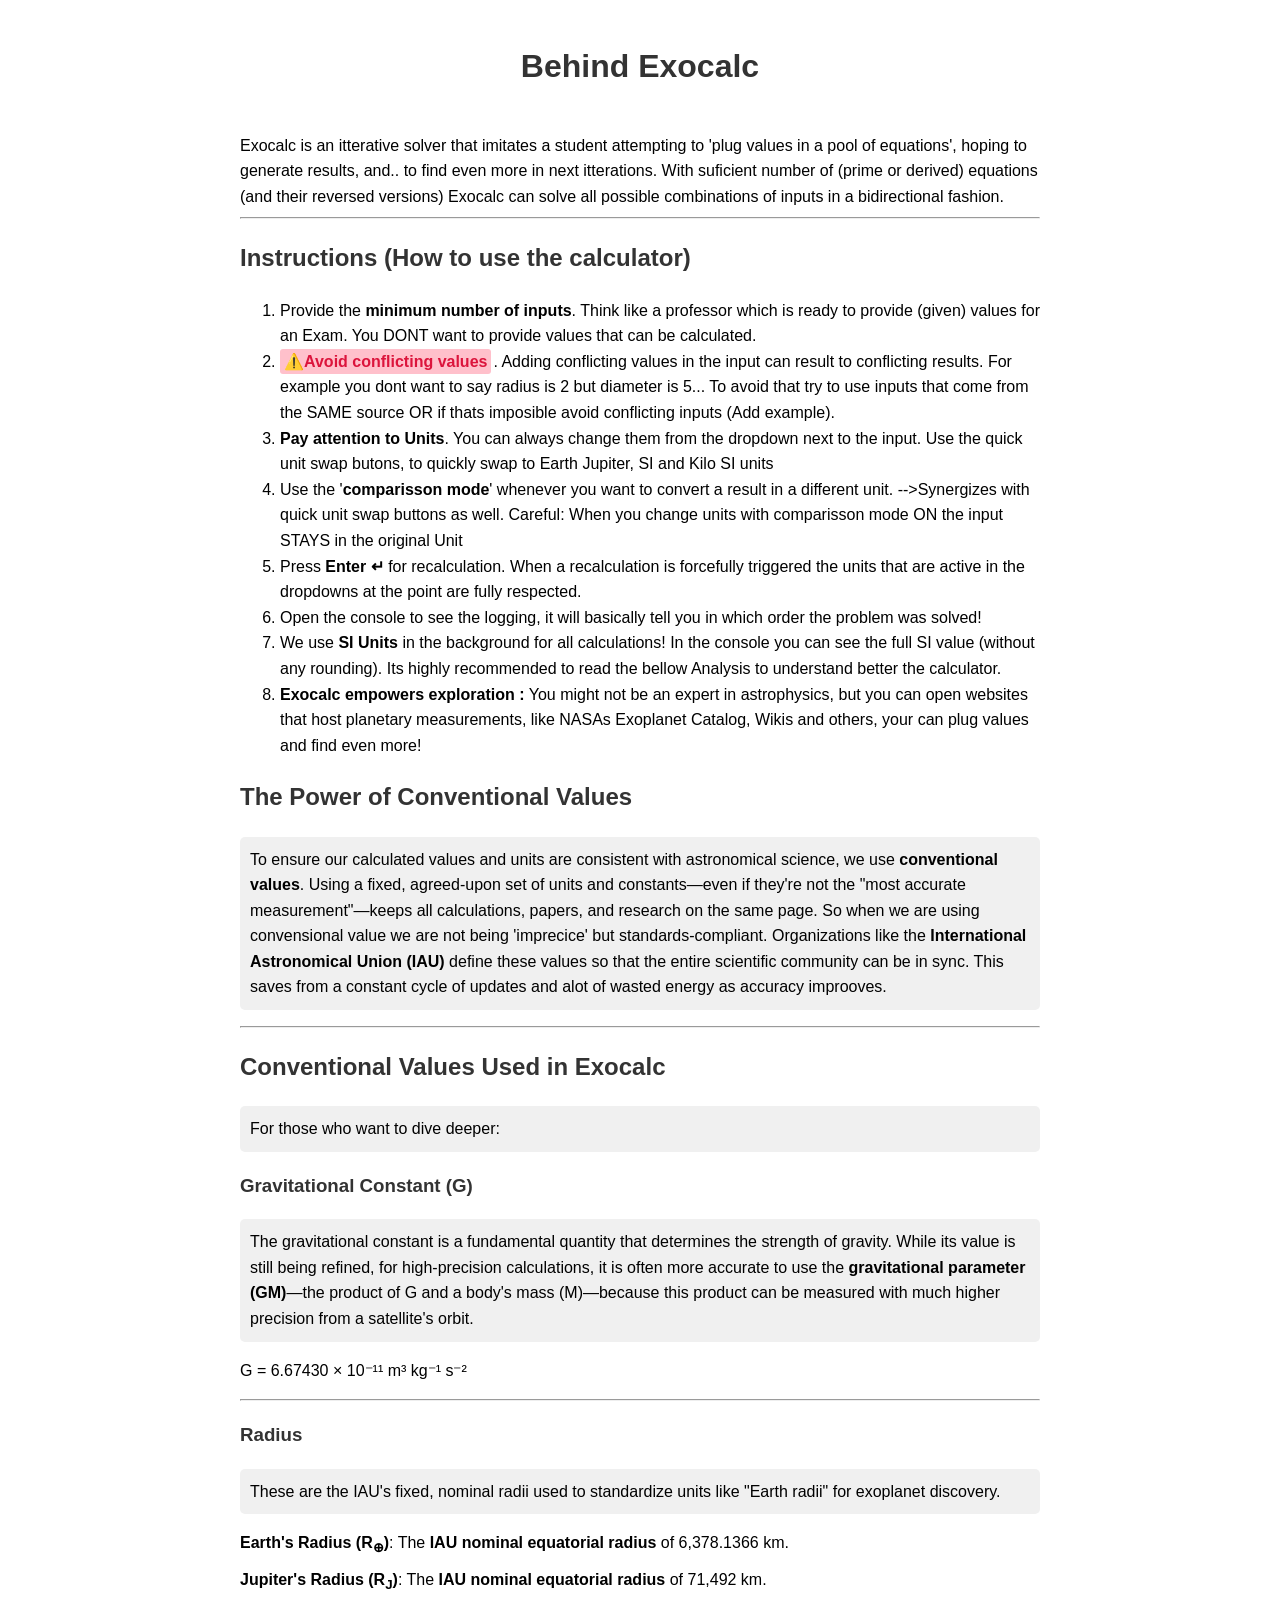
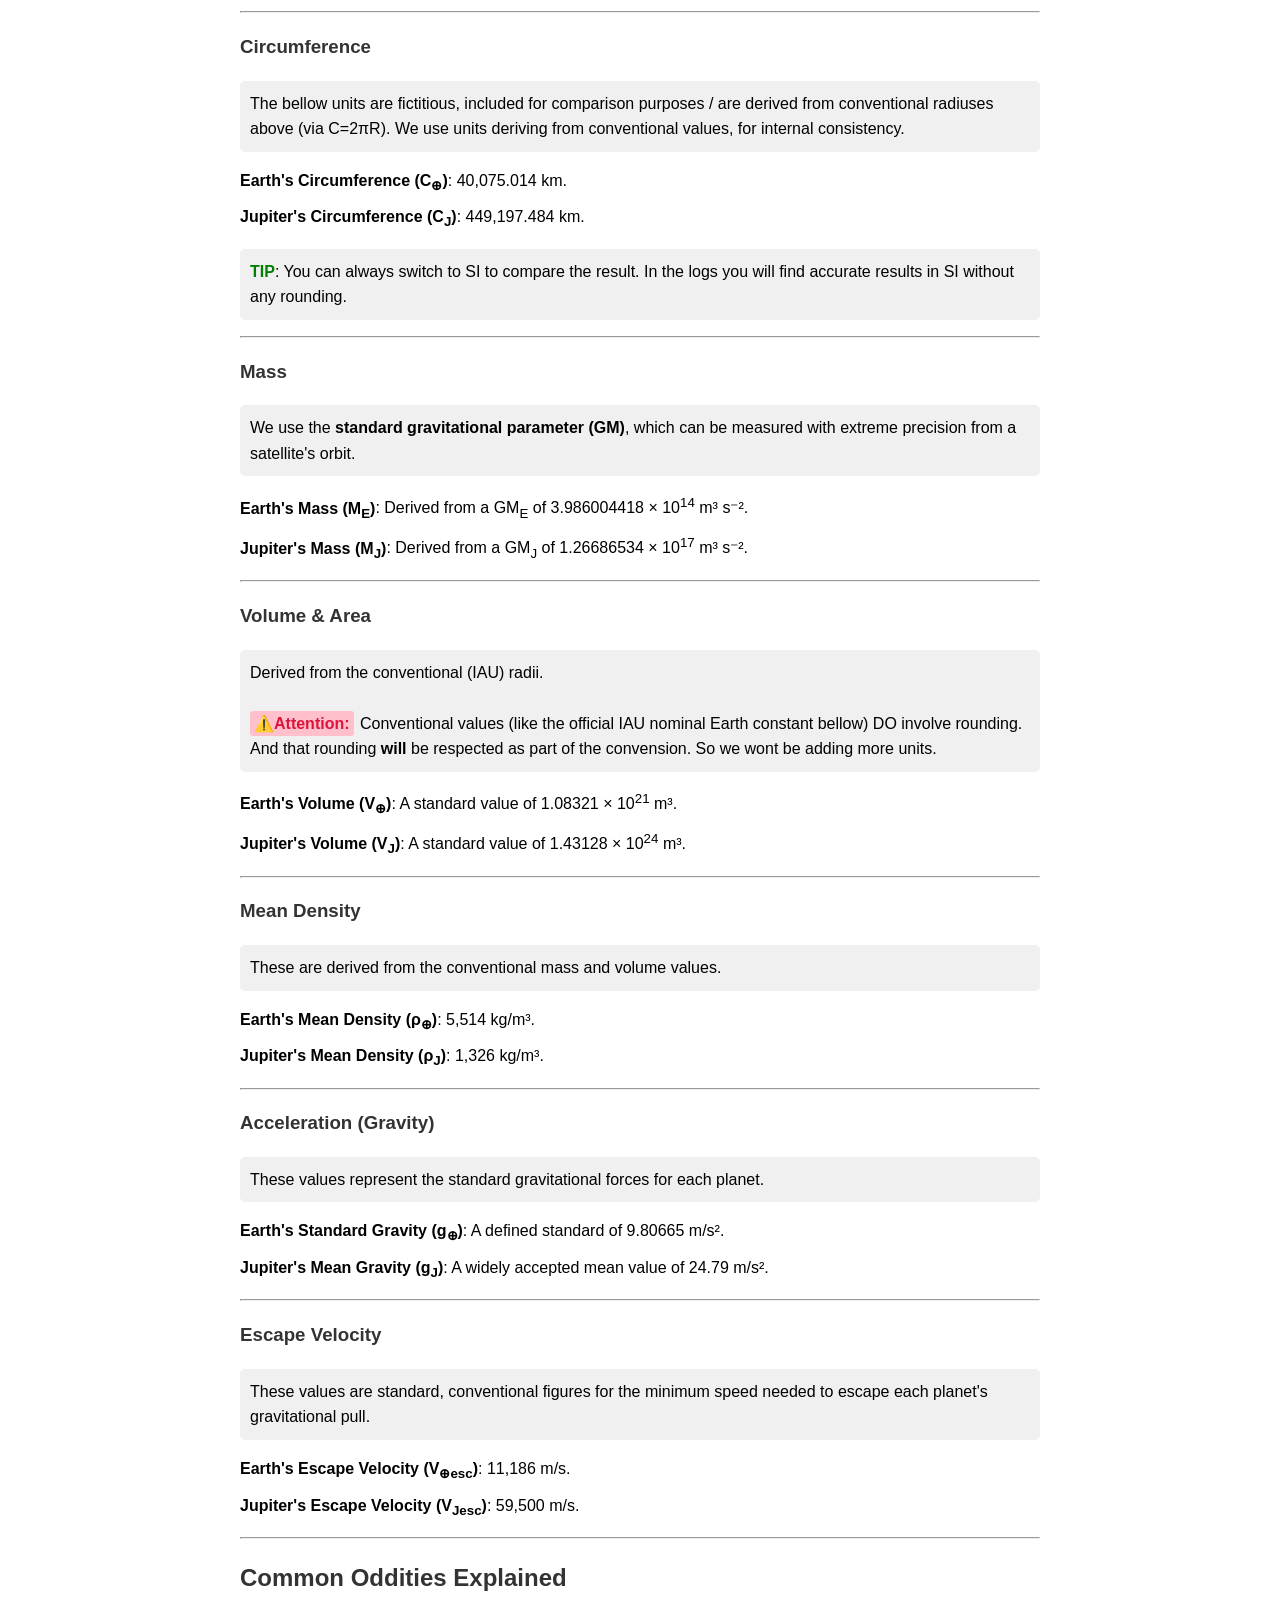
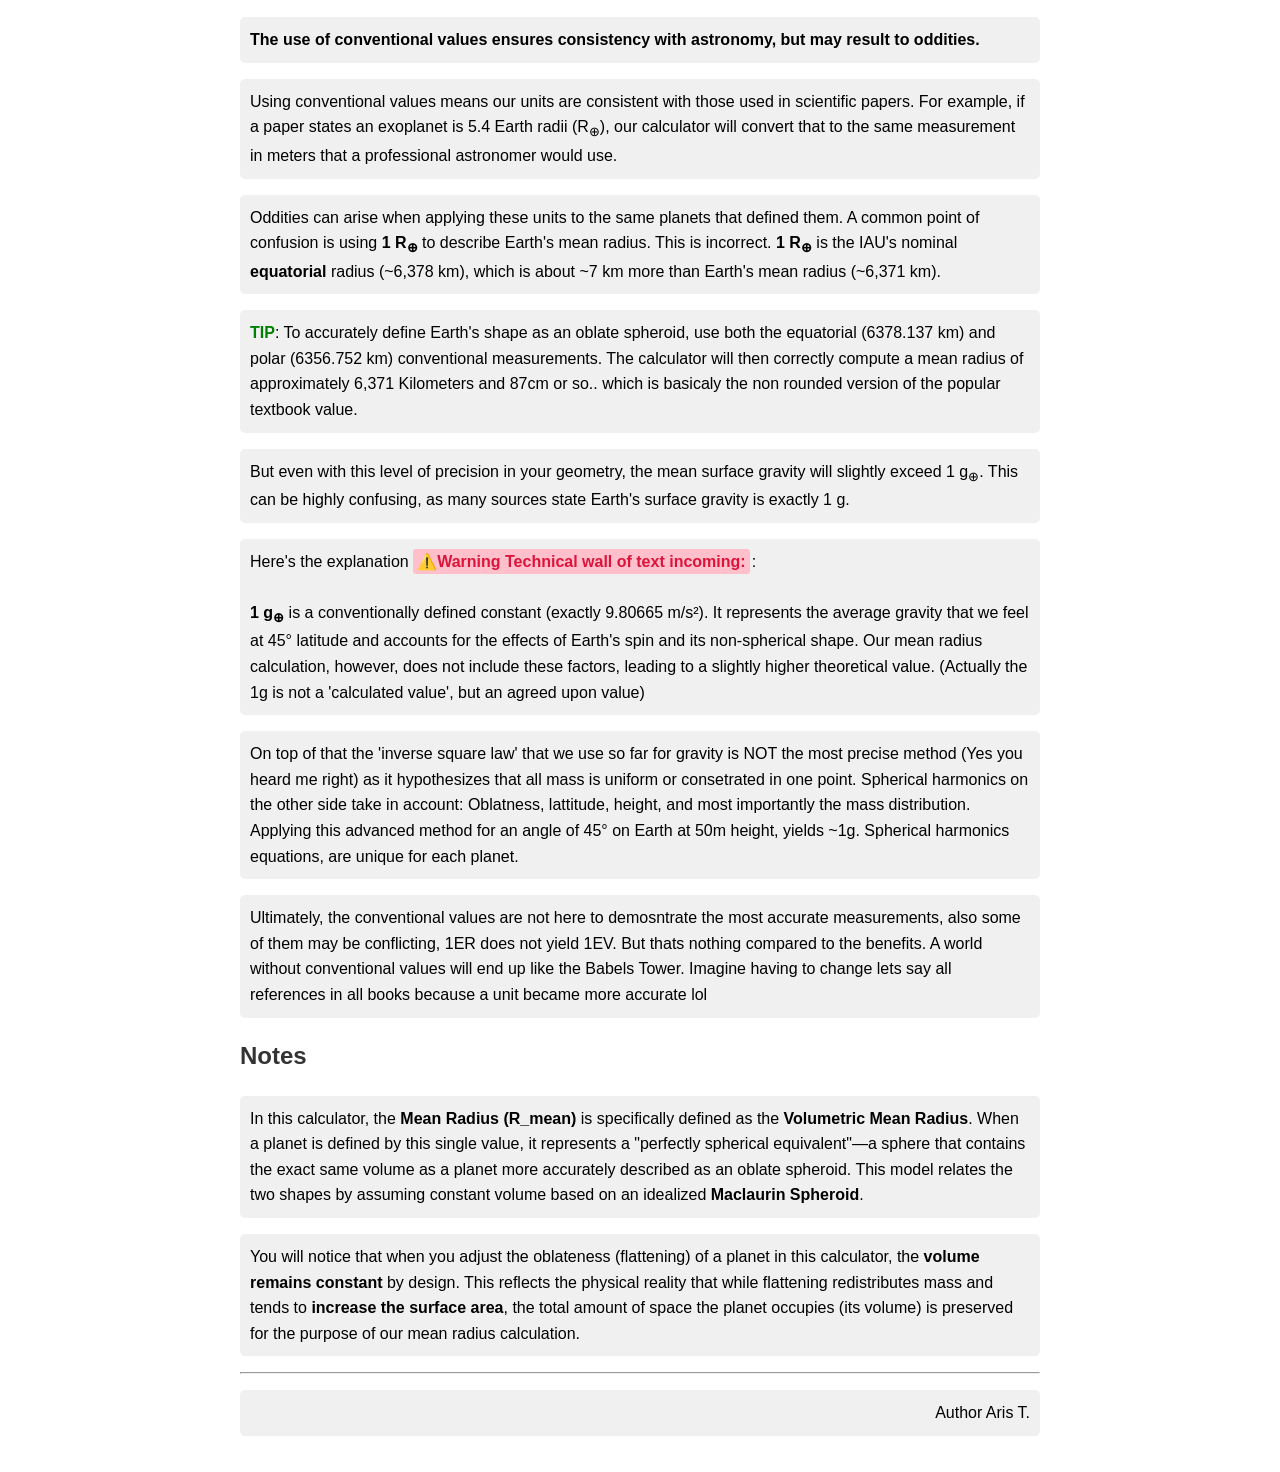
==== Info.html @ 7027e69e "initial public staging version" ====
<!DOCTYPE html>
<html lang="en">
<head>
    <meta charset="UTF-8">
    <meta name="viewport" content="width=device-width, initial-scale=1.0">
    <title>Planetary Calculator - Conventional Values</title>
    <style>
        body { font-family: verdana, sans-serif; line-height: 1.6; max-width: 800px; margin: auto; padding: 20px; }
        h1, h2, h3, h4 { color: #333; }
        h1 { text-align: center; margin-bottom: 40px; }
        .tip { color: green; font-weight: bold; }
        ul { list-style-type: none; padding-left: 0; }
        ul li { margin-bottom: 8px; }
        p { background-color: #f0f0f0; padding: 10px; border-radius: 5px; } /* Added background color for paragraphs */
    </style>
</head>
<body>

<h1>Behind Exocalc</h1>

<div>Exocalc is an itterative solver that imitates a student attempting to 'plug values in a pool of equations', hoping to generate results, and.. to find even more in next itterations. With suficient number of (prime or derived) equations (and their reversed versions) Exocalc can solve all possible combinations of inputs in a bidirectional fashion.<div>
<hr>
<h2>Instructions (How to use the calculator)</h2>

    <ol>
	    <li>Provide the <strong>minimum number of inputs</strong>. Think like a professor which is ready to provide (given) values for an Exam. You DONT want to provide values that can be calculated. </li>
        <li><span style="color:crimson; font-weight:700; background-color:pink; border-color:dark-pink; border-radius:3px; padding:4px; margin-right:2px;">⚠️Avoid conflicting values</span>. Adding conflicting values in the input can result to conflicting results. For example you dont want to say radius is 2 but diameter is 5... To avoid that try to use inputs that come from the SAME source OR if thats imposible avoid conflicting inputs (Add example).</li>
	    <li><strong>Pay attention to Units</strong>. You can always change them from the dropdown next to the input. Use the quick unit swap butons, to quickly swap to Earth Jupiter, SI and Kilo SI units</li>
	    <li>Use the '<strong>comparisson mode</strong>' whenever you want to convert a result in a different unit. -->Synergizes with quick unit swap buttons as well. Careful: When you change units with comparisson mode ON the input STAYS in the original Unit</li>
		<li>Press <strong>Enter ↵</strong> for recalculation. When a recalculation is forcefully triggered the units that are active in the dropdowns at the point are fully respected.</li>
		<li>Open the console to see the logging, it will basically tell you in which order the problem was solved!</li>
		<li>We use <strong>SI Units</strong> in the background for all calculations! In the console you can see the full SI value (without any rounding). Its highly recommended to read the bellow Analysis to understand better the calculator.</li>
		<li><strong>Exocalc empowers exploration :</strong> You might not be an expert in astrophysics, but you can open websites that host planetary measurements, like NASAs Exoplanet Catalog, Wikis and others, your can plug values and find even more!</li>
	</ol>

<h2>The Power of Conventional Values</h2>
<p>To ensure our calculated values and units are consistent with astronomical science, we use <strong>conventional values</strong>. Using a fixed, agreed-upon set of units and constants—even if they're not the "most accurate measurement"—keeps all calculations, papers, and research on the same page. So when we are using convensional value we are not being 'imprecice' but standards-compliant. Organizations like the <strong>International Astronomical Union (IAU)</strong> define these values so that the entire scientific community can be in sync. This saves from a constant cycle of updates and alot of wasted energy as accuracy improoves.</p>

<hr>

<h2>Conventional Values Used in Exocalc</h2>
<p>For those who want to dive deeper:</p>

<h3>Gravitational Constant (G)</h3>
<p>The gravitational constant is a fundamental quantity that determines the strength of gravity. While its value is still being refined, for high-precision calculations, it is often more accurate to use the <strong>gravitational parameter (GM)</strong>—the product of G and a body's mass (M)—because this product can be measured with much higher precision from a satellite's orbit.</p>
<ul>
    <li>G = 6.67430 &times; 10⁻¹¹ m³ kg⁻¹ s⁻²</li>
</ul>

<hr>

<h3>Radius</h3>
<p>These are the IAU's fixed, nominal radii used to standardize units like "Earth radii" for exoplanet discovery.</p>
<ul>
    <li><strong>Earth's Radius (R<sub>&#x2295;</sub>)</strong>: The <strong>IAU nominal equatorial radius</strong> of 6,378.1366 km.</li>
    <li><strong>Jupiter's Radius (R<sub>J</sub>)</strong>: The <strong>IAU nominal equatorial radius</strong> of 71,492 km.</li>
</ul>

<hr>

<h3>Circumference</h3>
<p>The bellow units are fictitious,  included  for comparison purposes / are derived from  conventional radiuses above (via C=2πR). We use units deriving from conventional values, for internal consistency.</p>
<ul>
    <li><strong>Earth's Circumference (C<sub>&#x2295;</sub>)</strong>: 40,075.014 km.</li>
    <li><strong>Jupiter's Circumference (C<sub>J</sub>)</strong>: 449,197.484 km.</li>
</ul>
<p><strong><span style="color:green; font-weight:bold;">TIP</span></strong>: You can always switch to SI to compare the result. In the logs you will find accurate results in SI without any rounding.</p>
<hr>

<h3>Mass</h3>
<p>We use the <strong>standard gravitational parameter (GM)</strong>, which can be measured with extreme precision from a satellite's orbit.</p>
<ul>
    <li><strong>Earth's Mass (M<sub>E</sub>)</strong>: Derived from a GM<sub>E</sub> of 3.986004418 &times; 10<sup>14</sup> m&sup3; s⁻².</li>
    <li><strong>Jupiter's Mass (M<sub>J</sub>)</strong>: Derived from a GM<sub>J</sub> of 1.26686534 &times; 10<sup>17</sup> m&sup3; s⁻².</li>
</ul>

<hr>

<h3>Volume &amp; Area</h3>
<p>Derived from the conventional (IAU) radii.<br><br><span style="color:crimson; font-weight:700; background-color:pink; border-color:dark-pink; border-radius:3px; padding:4px; margin-right:2px;">⚠️Attention:</span> Conventional values (like the official IAU nominal Earth constant bellow) DO involve rounding. And that rounding <strong>will</strong> be respected as part of the convension. So we wont be adding more units.</p>
<ul>
    <li><strong>Earth's Volume (V<sub>&#x2295;</sub>)</strong>: A standard value of 1.08321 &times; 10<sup>21</sup> m&sup3;.</li>
    <li><strong>Jupiter's Volume (V<sub>J</sub>)</strong>: A standard value of 1.43128 &times; 10<sup>24</sup> m&sup3;.</li>
</ul>

<hr>

<h3>Mean Density</h3>
<p>These are derived from the conventional mass and volume values.</p>
<ul>
    <li><strong>Earth's Mean Density (&rho;<sub>&#x2295;</sub>)</strong>: 5,514 kg/m&sup3;.</li>
    <li><strong>Jupiter's Mean Density (&rho;<sub>J</sub>)</strong>: 1,326 kg/m&sup3;.</li>
</ul>

<hr>

<h3>Acceleration (Gravity)</h3>
<p>These values represent the standard gravitational forces for each planet.</p>
<ul>
    <li><strong>Earth's Standard Gravity (g<sub>&#x2295;</sub>)</strong>: A defined standard of 9.80665 m/s&sup2;.</li>
    <li><strong>Jupiter's Mean Gravity (g<sub>J</sub>)</strong>: A widely accepted mean value of 24.79 m/s&sup2;.</li>
</ul>

<hr>

<h3>Escape Velocity</h3>
<p>These values are standard, conventional figures for the minimum speed needed to escape each planet's gravitational pull.</p>
<ul>
    <li><strong>Earth's Escape Velocity (V<sub>&#x2295;esc</sub>)</strong>: 11,186 m/s.</li>
    <li><strong>Jupiter's Escape Velocity (V<sub>Jesc</sub>)</strong>: 59,500 m/s.</li>
</ul>

<hr>

<h2>Common Oddities Explained</h2>
<p><strong>The use of conventional values ensures consistency with astronomy, but may result to oddities.</strong></p>
<p>Using conventional values means our units are consistent with those used in scientific papers. For example, if a paper states an exoplanet is 5.4 Earth radii (R<sub>&#x2295;</sub>), our calculator will convert that to the same measurement in meters that a professional astronomer would use.</p>
<p>Oddities can arise when applying these units to the same planets that defined them. A common point of confusion is using <strong>1 R<sub>&#x2295;</sub></strong> to describe Earth's mean radius. This is incorrect. <strong>1 R<sub>&#x2295;</sub></strong> is the IAU's nominal <strong>equatorial</strong> radius (~6,378 km), which is about ~7 km more than Earth's mean radius (~6,371 km).</p>
<p><strong><span style="color:green; font-weight:bold;">TIP</span></strong>: To accurately define Earth's shape as an oblate spheroid, use both the equatorial (6378.137 km) and polar (6356.752 km) conventional measurements. The calculator will then correctly compute a mean radius of approximately 6,371 Kilometers and 87cm or so.. which is basicaly the non rounded version of the popular textbook value.</p>
<p>But even with this level of precision in your geometry, the mean surface gravity will slightly exceed 1 g<sub>&#x2295;</sub>. This can be highly confusing, as many sources state Earth's surface gravity is exactly 1 g.</p>
<p>Here's the explanation <span style="color:crimson; font-weight:700; background-color:pink; border-color:dark-pink; border-radius:3px; padding:4px; margin-right:2px;">⚠️Warning Technical wall of text incoming:</span>:<br><br> <strong>1 g<sub>&#x2295;</sub></strong> is a conventionally defined constant (exactly 9.80665 m/s²). It represents the average gravity that we feel at 45° latitude and accounts for the effects of Earth's spin and its non-spherical shape. Our mean radius calculation, however, does not include these factors, leading to a slightly higher theoretical value. (Actually  the 1g is not a 'calculated value', but an agreed upon value)</p>
<p>On top of that the 'inverse square law' that we use so far for gravity is NOT the most precise method (Yes you heard me right) as it hypothesizes that all mass is uniform or consetrated in one point. Spherical harmonics on the other side take in account: Oblatness, lattitude, height, and most importantly the mass distribution. Applying this advanced method for an angle of 45° on Earth at 50m height, yields ~1g. Spherical harmonics equations, are unique for each planet.</p>

<p>Ultimately, the conventional values are not here to demosntrate the most accurate measurements, also some of them may be conflicting, 1ER does not yield 1EV. But thats nothing compared to the benefits. A world without conventional values will end up like the Babels Tower. Imagine having to change lets say all references in all books because a unit became more accurate lol</p>

<h2>Notes</h2>

<p>In this calculator, the <strong>Mean Radius (R_mean)</strong> is specifically defined as the <strong>Volumetric Mean Radius</strong>. When a planet is defined by this single value, it represents a "perfectly spherical equivalent"—a sphere that contains the exact same volume as a planet more accurately described as an oblate spheroid. This model relates the two shapes by assuming constant volume based on an idealized <strong>Maclaurin Spheroid</strong>.</p>

<p>You will notice that when you adjust the oblateness (flattening) of a planet in this calculator, the <strong>volume remains constant</strong> by design. This reflects the physical reality that while flattening redistributes mass and tends to <strong>increase the surface area</strong>, the total amount of space the planet occupies (its volume) is preserved for the purpose of our mean radius calculation.</p>
<hr>
<p style="text-align:right;">Author Aris T.</p>

</body>
</html>
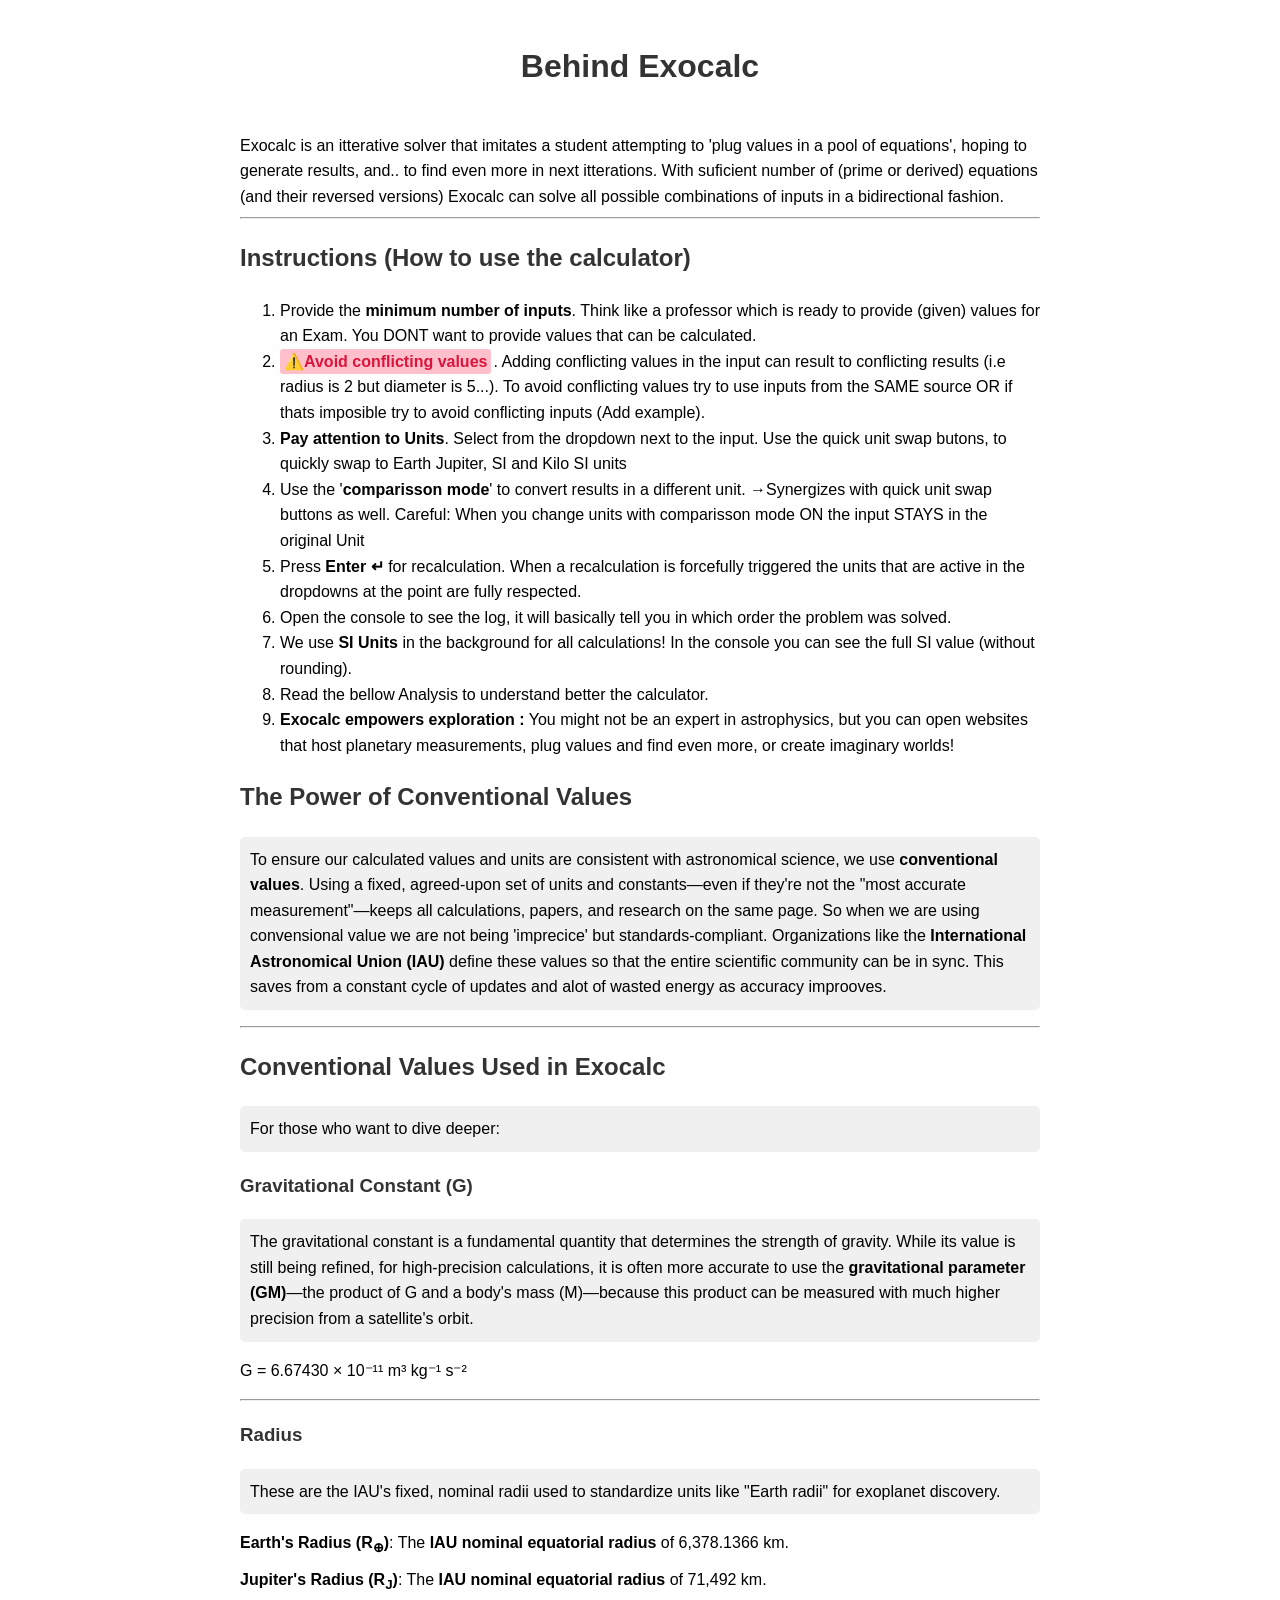
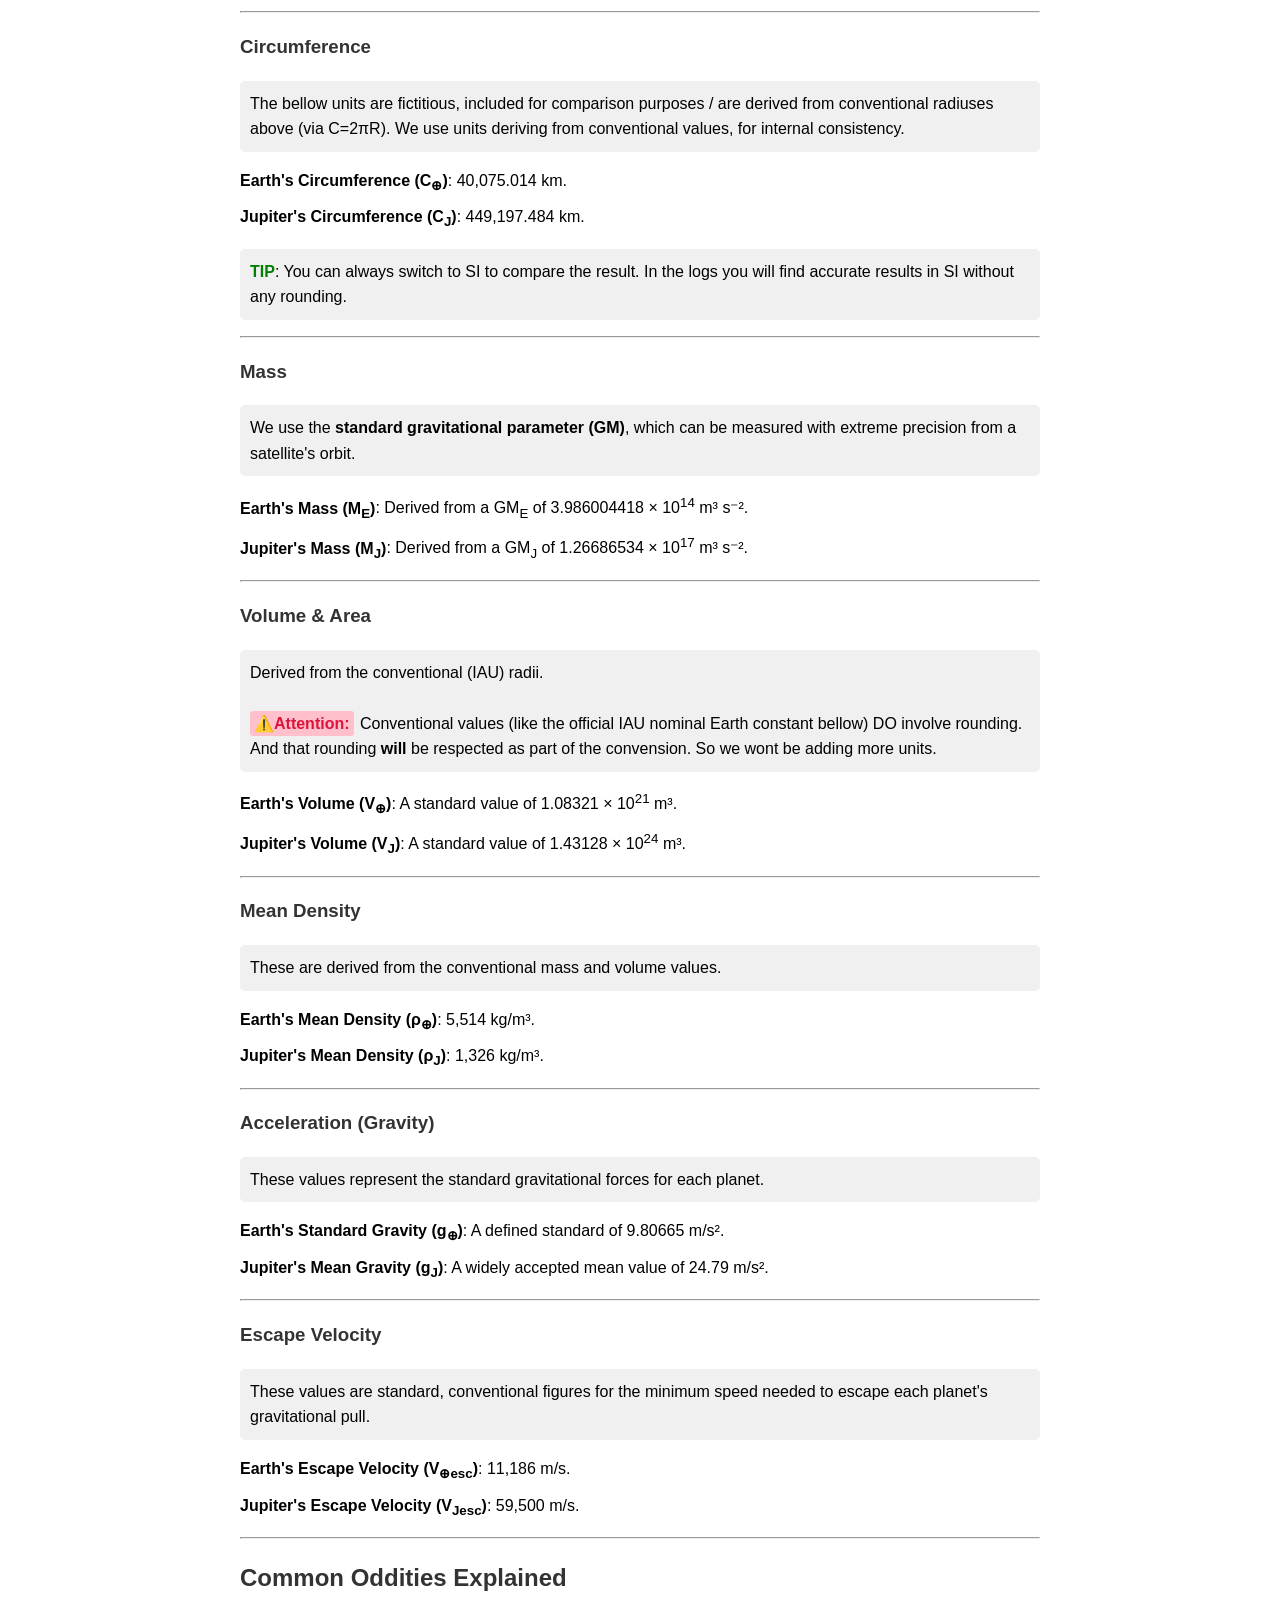
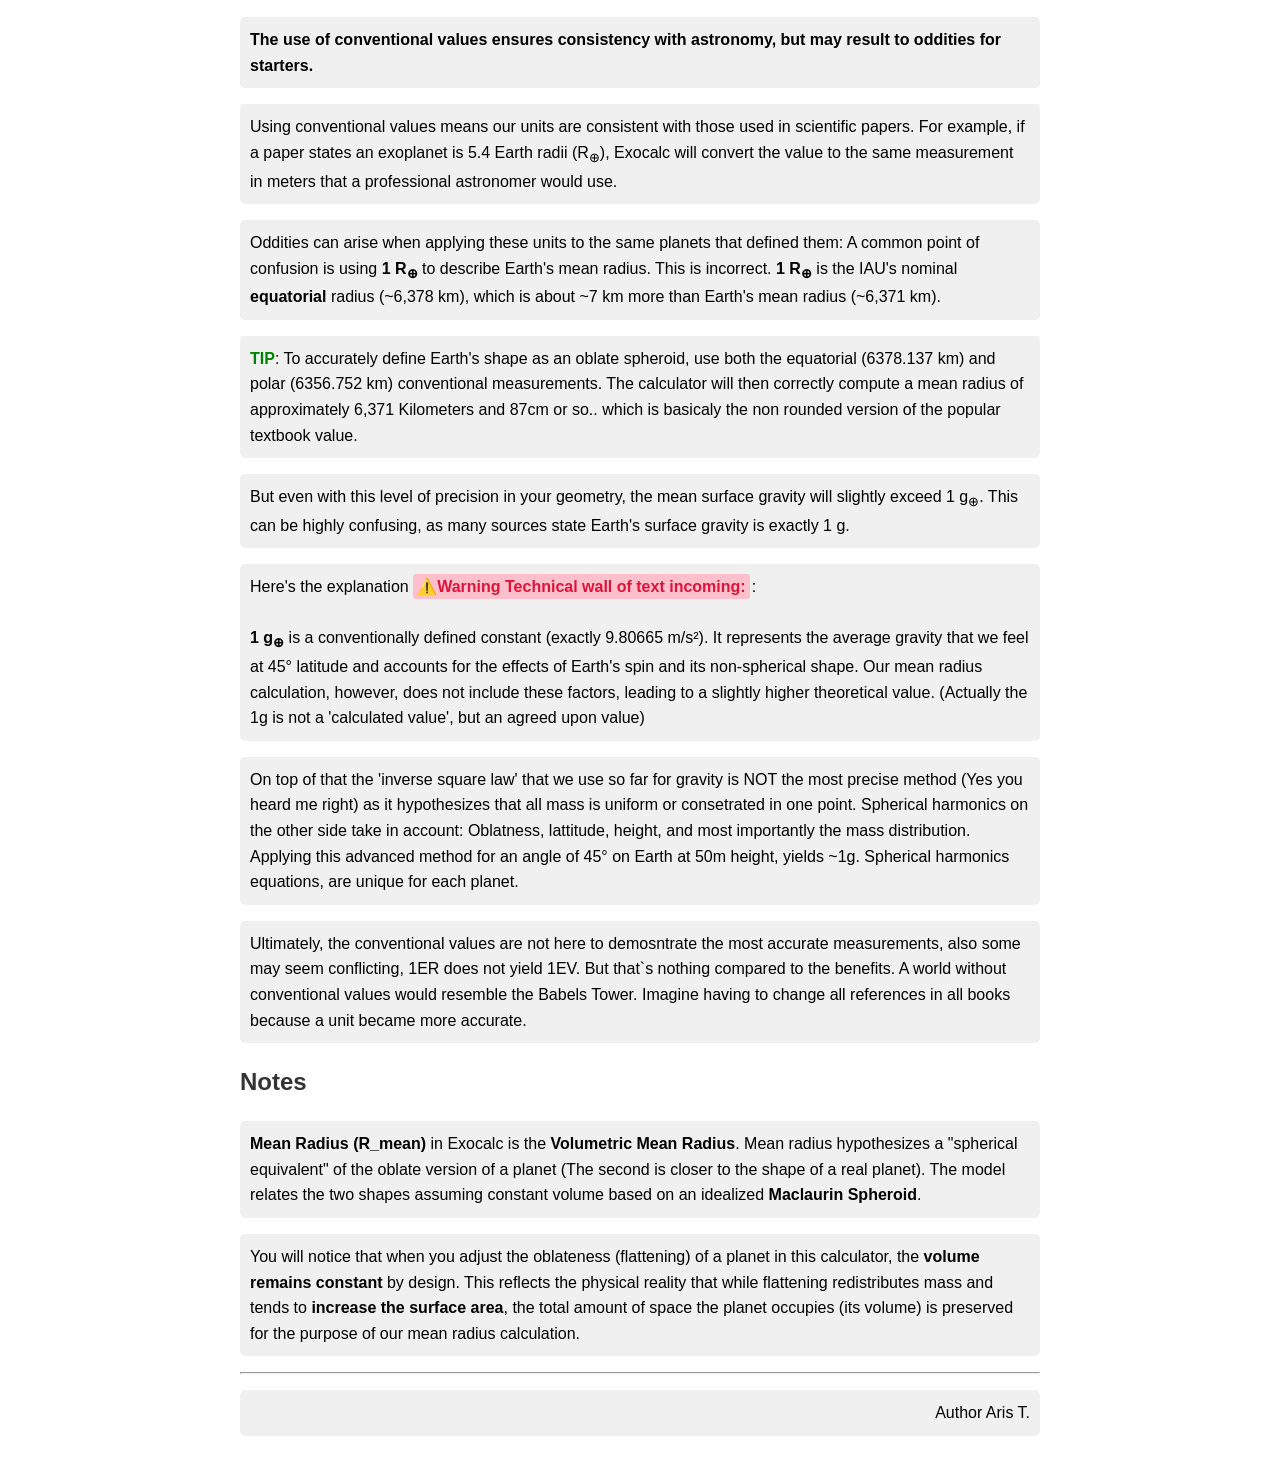
==== commit 593c2d1e: "minor improovements" ====
--- a/Info.html
+++ b/Info.html
@@ -24,13 +24,14 @@
 
     <ol>
 	    <li>Provide the <strong>minimum number of inputs</strong>. Think like a professor which is ready to provide (given) values for an Exam. You DONT want to provide values that can be calculated. </li>
-        <li><span style="color:crimson; font-weight:700; background-color:pink; border-color:dark-pink; border-radius:3px; padding:4px; margin-right:2px;">⚠️Avoid conflicting values</span>. Adding conflicting values in the input can result to conflicting results. For example you dont want to say radius is 2 but diameter is 5... To avoid that try to use inputs that come from the SAME source OR if thats imposible avoid conflicting inputs (Add example).</li>
-	    <li><strong>Pay attention to Units</strong>. You can always change them from the dropdown next to the input. Use the quick unit swap butons, to quickly swap to Earth Jupiter, SI and Kilo SI units</li>
-	    <li>Use the '<strong>comparisson mode</strong>' whenever you want to convert a result in a different unit. -->Synergizes with quick unit swap buttons as well. Careful: When you change units with comparisson mode ON the input STAYS in the original Unit</li>
+        <li><span style="color:crimson; font-weight:700; background-color:pink; border-color:dark-pink; border-radius:3px; padding:4px; margin-right:2px;">⚠️Avoid conflicting values</span>. Adding conflicting values in the input can result to conflicting results (i.e radius is 2 but diameter is 5...). To avoid conflicting values try to use inputs from the SAME source OR if thats imposible try to avoid conflicting inputs (Add example).</li>
+	    <li><strong>Pay attention to Units</strong>. Select from the dropdown next to the input. Use the quick unit swap butons, to quickly swap to Earth Jupiter, SI and Kilo SI units</li>
+	    <li>Use the '<strong>comparisson mode</strong>' to convert results in a different unit. →Synergizes with quick unit swap buttons as well. Careful: When you change units with comparisson mode ON the input STAYS in the original Unit</li>
 		<li>Press <strong>Enter ↵</strong> for recalculation. When a recalculation is forcefully triggered the units that are active in the dropdowns at the point are fully respected.</li>
-		<li>Open the console to see the logging, it will basically tell you in which order the problem was solved!</li>
-		<li>We use <strong>SI Units</strong> in the background for all calculations! In the console you can see the full SI value (without any rounding). Its highly recommended to read the bellow Analysis to understand better the calculator.</li>
-		<li><strong>Exocalc empowers exploration :</strong> You might not be an expert in astrophysics, but you can open websites that host planetary measurements, like NASAs Exoplanet Catalog, Wikis and others, your can plug values and find even more!</li>
+		<li>Open the console to see the log, it will basically tell you in which order the problem was solved.</li>
+		<li>We use <strong>SI Units</strong> in the background for all calculations! In the console you can see the full SI value (without rounding).</li>
+        <li>Read the bellow Analysis to understand better the calculator.</li>
+		<li><strong>Exocalc empowers exploration :</strong> You might not be an expert in astrophysics, but you can open websites that host planetary measurements, plug values and find even more, or create imaginary worlds!</li>
 	</ol>
 
 <h2>The Power of Conventional Values</h2>
@@ -113,19 +114,19 @@
 <hr>
 
 <h2>Common Oddities Explained</h2>
-<p><strong>The use of conventional values ensures consistency with astronomy, but may result to oddities.</strong></p>
-<p>Using conventional values means our units are consistent with those used in scientific papers. For example, if a paper states an exoplanet is 5.4 Earth radii (R<sub>&#x2295;</sub>), our calculator will convert that to the same measurement in meters that a professional astronomer would use.</p>
-<p>Oddities can arise when applying these units to the same planets that defined them. A common point of confusion is using <strong>1 R<sub>&#x2295;</sub></strong> to describe Earth's mean radius. This is incorrect. <strong>1 R<sub>&#x2295;</sub></strong> is the IAU's nominal <strong>equatorial</strong> radius (~6,378 km), which is about ~7 km more than Earth's mean radius (~6,371 km).</p>
+<p><strong>The use of conventional values ensures consistency with astronomy, but may result to oddities for starters.</strong></p>
+<p>Using conventional values means our units are consistent with those used in scientific papers. For example, if a paper states an exoplanet is 5.4 Earth radii (R<sub>&#x2295;</sub>), Exocalc will convert the value to the same measurement in meters that a professional astronomer would use.</p>
+<p>Oddities can arise when applying these units to the same planets that defined them: A common point of confusion is using <strong>1 R<sub>&#x2295;</sub></strong> to describe Earth's mean radius. This is incorrect. <strong>1 R<sub>&#x2295;</sub></strong> is the IAU's nominal <strong>equatorial</strong> radius (~6,378 km), which is about ~7 km more than Earth's mean radius (~6,371 km).</p>
 <p><strong><span style="color:green; font-weight:bold;">TIP</span></strong>: To accurately define Earth's shape as an oblate spheroid, use both the equatorial (6378.137 km) and polar (6356.752 km) conventional measurements. The calculator will then correctly compute a mean radius of approximately 6,371 Kilometers and 87cm or so.. which is basicaly the non rounded version of the popular textbook value.</p>
 <p>But even with this level of precision in your geometry, the mean surface gravity will slightly exceed 1 g<sub>&#x2295;</sub>. This can be highly confusing, as many sources state Earth's surface gravity is exactly 1 g.</p>
 <p>Here's the explanation <span style="color:crimson; font-weight:700; background-color:pink; border-color:dark-pink; border-radius:3px; padding:4px; margin-right:2px;">⚠️Warning Technical wall of text incoming:</span>:<br><br> <strong>1 g<sub>&#x2295;</sub></strong> is a conventionally defined constant (exactly 9.80665 m/s²). It represents the average gravity that we feel at 45° latitude and accounts for the effects of Earth's spin and its non-spherical shape. Our mean radius calculation, however, does not include these factors, leading to a slightly higher theoretical value. (Actually  the 1g is not a 'calculated value', but an agreed upon value)</p>
 <p>On top of that the 'inverse square law' that we use so far for gravity is NOT the most precise method (Yes you heard me right) as it hypothesizes that all mass is uniform or consetrated in one point. Spherical harmonics on the other side take in account: Oblatness, lattitude, height, and most importantly the mass distribution. Applying this advanced method for an angle of 45° on Earth at 50m height, yields ~1g. Spherical harmonics equations, are unique for each planet.</p>
 
-<p>Ultimately, the conventional values are not here to demosntrate the most accurate measurements, also some of them may be conflicting, 1ER does not yield 1EV. But thats nothing compared to the benefits. A world without conventional values will end up like the Babels Tower. Imagine having to change lets say all references in all books because a unit became more accurate lol</p>
+<p>Ultimately, the conventional values are not here to demosntrate the most accurate measurements, also some may seem conflicting, 1ER does not yield 1EV. But that`s nothing compared to the benefits. A world without conventional values would resemble the Babels Tower. Imagine having to change all references in all books because a unit became more accurate.</p>
 
 <h2>Notes</h2>
 
-<p>In this calculator, the <strong>Mean Radius (R_mean)</strong> is specifically defined as the <strong>Volumetric Mean Radius</strong>. When a planet is defined by this single value, it represents a "perfectly spherical equivalent"—a sphere that contains the exact same volume as a planet more accurately described as an oblate spheroid. This model relates the two shapes by assuming constant volume based on an idealized <strong>Maclaurin Spheroid</strong>.</p>
+<p><strong>Mean Radius (R_mean)</strong> in Exocalc is the <strong>Volumetric Mean Radius</strong>. Mean radius hypothesizes a "spherical equivalent" of the oblate version of a planet (The second is closer to the shape of a real planet). The model relates the two shapes assuming constant volume based on an idealized <strong>Maclaurin Spheroid</strong>.</p>
 
 <p>You will notice that when you adjust the oblateness (flattening) of a planet in this calculator, the <strong>volume remains constant</strong> by design. This reflects the physical reality that while flattening redistributes mass and tends to <strong>increase the surface area</strong>, the total amount of space the planet occupies (its volume) is preserved for the purpose of our mean radius calculation.</p>
 <hr>
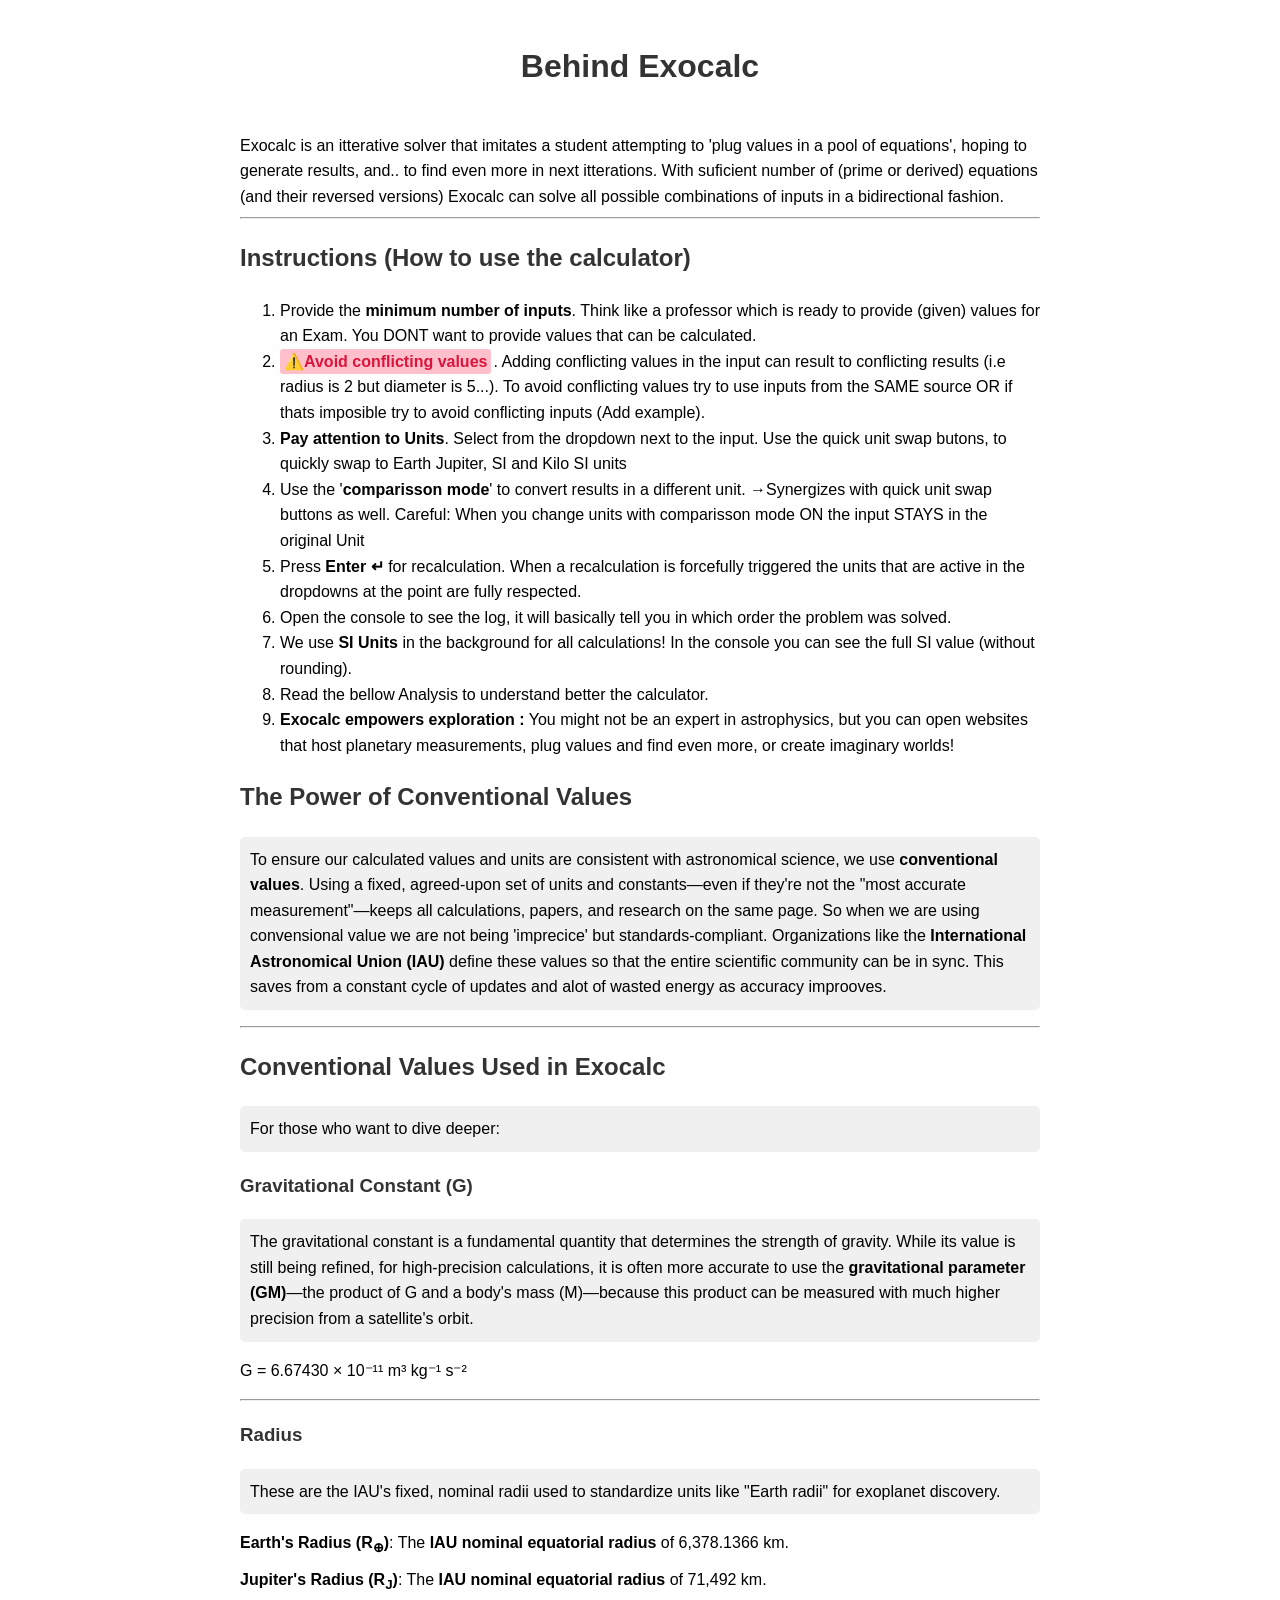
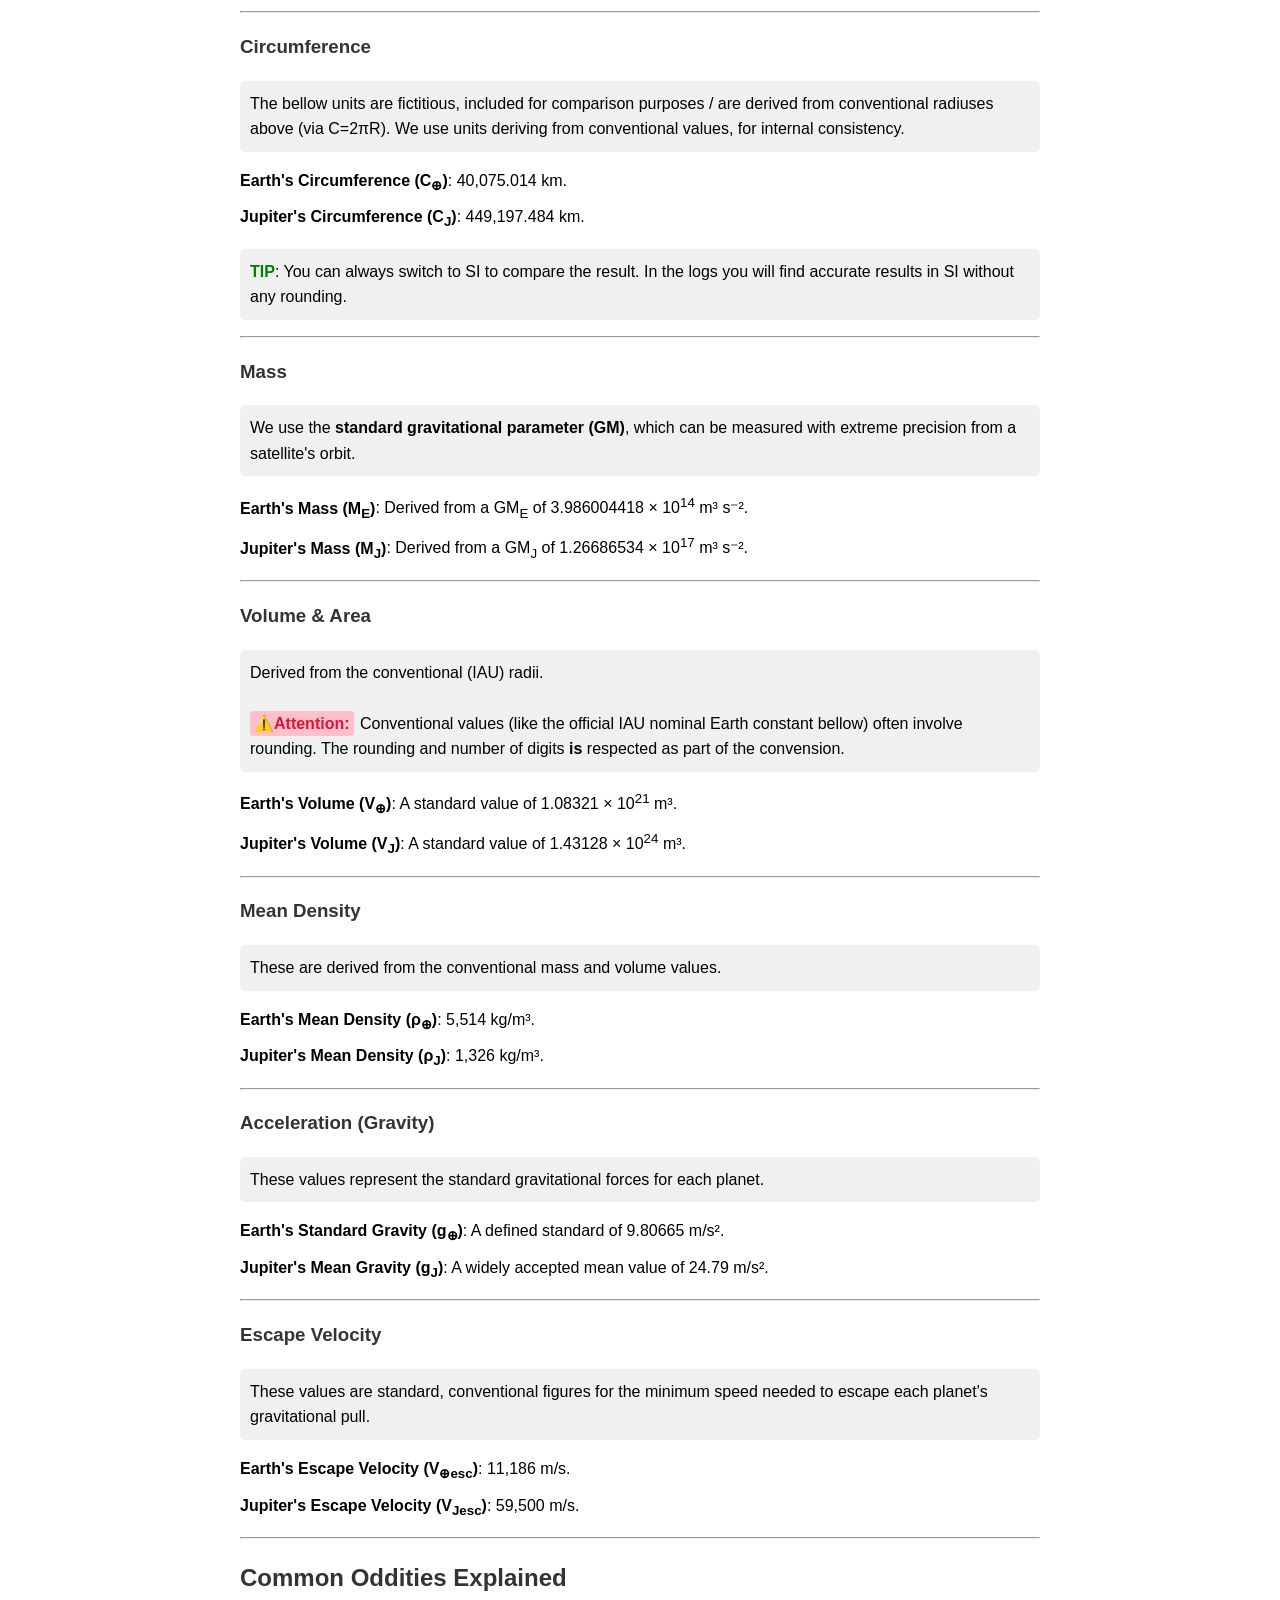
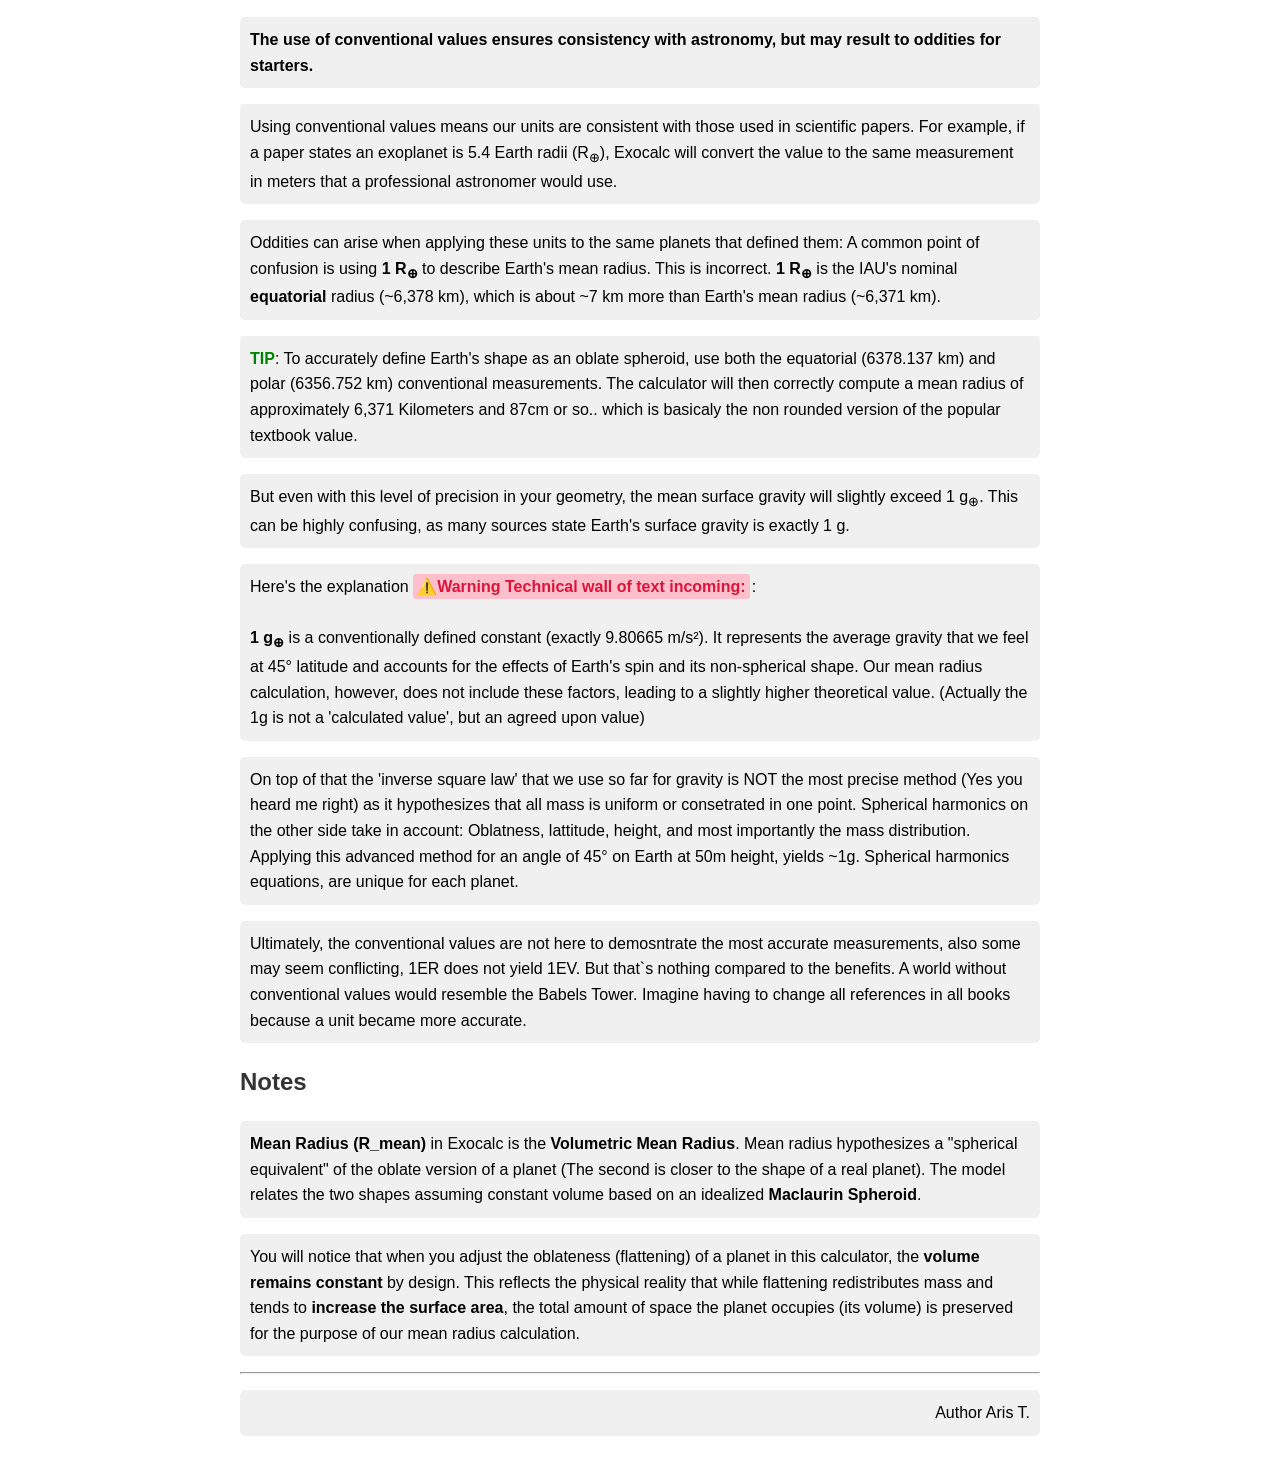
==== commit f8621e82: "minor improovement in the info file" ====
--- a/Info.html
+++ b/Info.html
@@ -78,7 +78,7 @@
 <hr>
 
 <h3>Volume &amp; Area</h3>
-<p>Derived from the conventional (IAU) radii.<br><br><span style="color:crimson; font-weight:700; background-color:pink; border-color:dark-pink; border-radius:3px; padding:4px; margin-right:2px;">⚠️Attention:</span> Conventional values (like the official IAU nominal Earth constant bellow) DO involve rounding. And that rounding <strong>will</strong> be respected as part of the convension. So we wont be adding more units.</p>
+<p>Derived from the conventional (IAU) radii.<br><br><span style="color:crimson; font-weight:700; background-color:pink; border-color:dark-pink; border-radius:3px; padding:4px; margin-right:2px;">⚠️Attention:</span> Conventional values (like the official IAU nominal Earth constant bellow) often involve rounding. The rounding and number of digits <strong>is </strong>respected as part of the convension.</p>
 <ul>
     <li><strong>Earth's Volume (V<sub>&#x2295;</sub>)</strong>: A standard value of 1.08321 &times; 10<sup>21</sup> m&sup3;.</li>
     <li><strong>Jupiter's Volume (V<sub>J</sub>)</strong>: A standard value of 1.43128 &times; 10<sup>24</sup> m&sup3;.</li>
